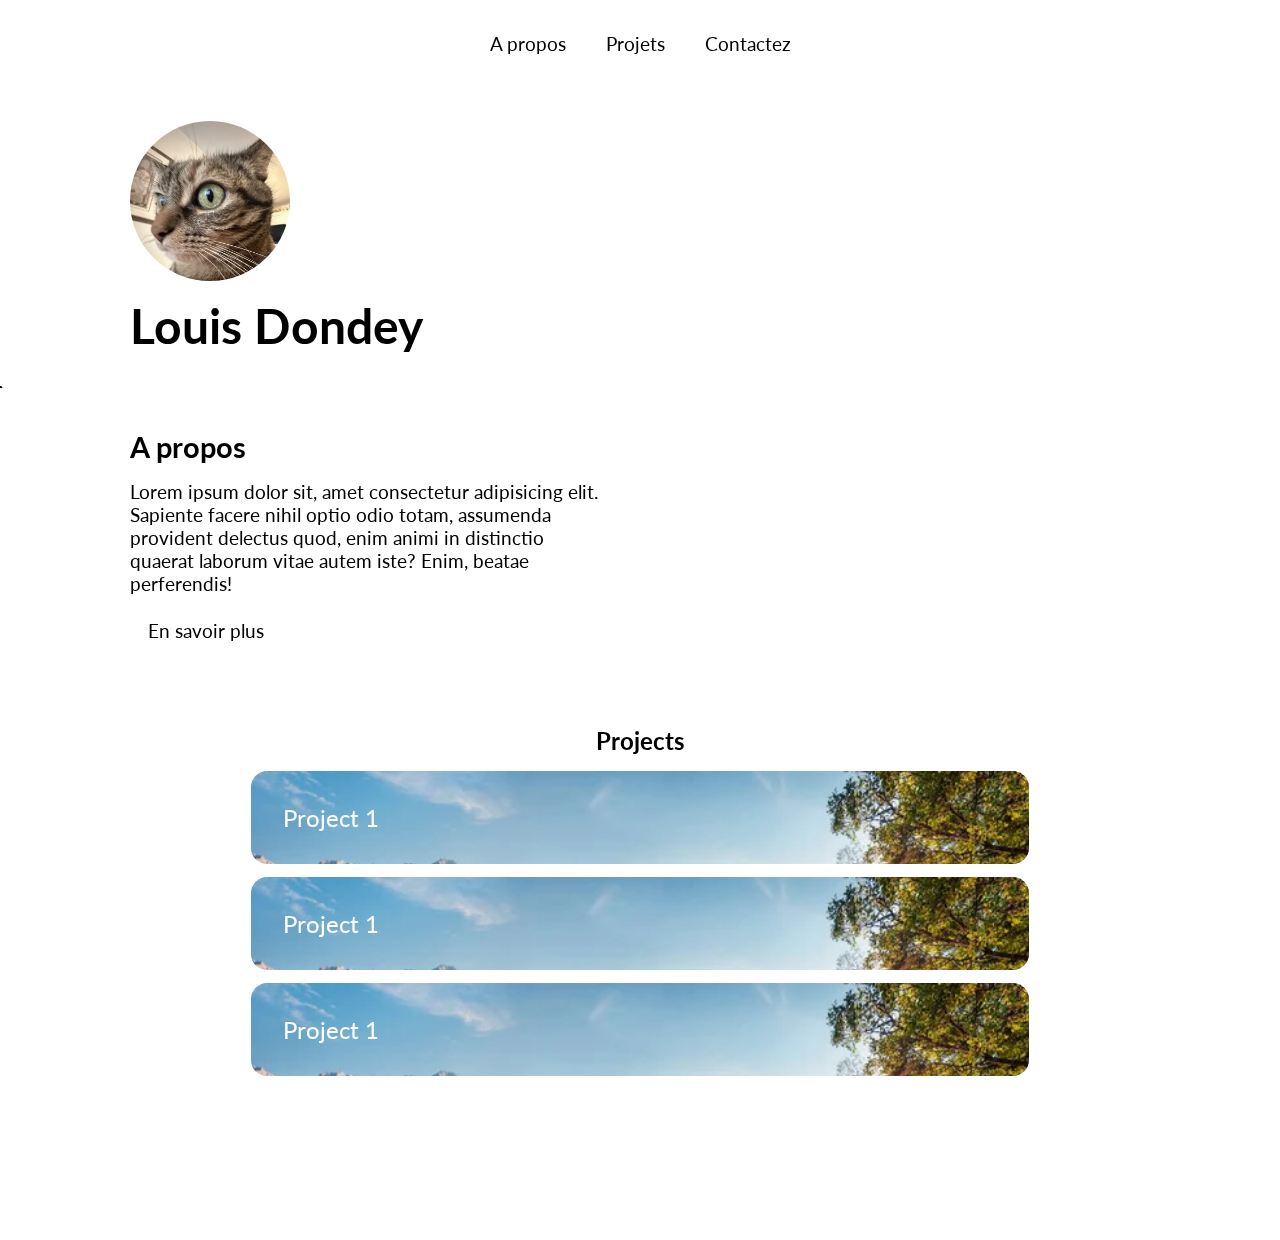
==== index.html @ 65bdb08b "ajout des fichiers" ====
<!DOCTYPE html>
<html lang="en">
<head>
    <meta charset="UTF-8">
    <meta name="viewport" content="width=device-width, initial-scale=1.0">
    <title>Portfolio - Louis DONDEY</title>
    <link rel="stylesheet" href="./assets/css/styles.css">
    <link rel="stylesheet" href="./assets/css/cursor_style.css">

    <link rel="preconnect" href="https://fonts.googleapis.com">
    <link rel="preconnect" href="https://fonts.gstatic.com" crossorigin>
    <link href="https://fonts.googleapis.com/css2?family=Lato:ital,wght@0,100;0,300;0,400;0,700;0,900;1,100;1,300;1,400;1,700;1,900&display=swap" rel="stylesheet">
    <link rel="stylesheet" href="https://cdnjs.cloudflare.com/ajax/libs/font-awesome/6.5.0/css/all.min.css">  

</head>
<body>

    <div class='cursor' id="cursor"></div>
    <div class='cursor-background' id="cursor-background"></div>
    
    <main>  
        <section class="container">
            <div class="cell header-left"></div>
            <div class="cell header">
                <div class="links">
                    <a class = "link-menu link" href="">A propos</a>
                    <a class = "link-menu link" href="">Projets</a>
                    <a class = "link-menu link" href="">Contactez</a>
                </div>
            </div>
            <div class="cell header-right"></div>
            <div class="cell main-top-left"></div>
            <div class="cell main-title">
                <div class="presentation">
                    <img src="./assets/img/IMG_1827.webp" alt="Photo" class="self-photo">
                    <h1>Louis Dondey</h1>
                </div>
            </div>
            <div class="cell main-top-right"></div>
            <div class="cell main-middle-left"></div>
            <div class="cell main-middle-about">
                <div class="about">
                    <h2>A propos</h2>
                    <p>Lorem ipsum dolor sit, amet consectetur adipisicing elit. Sapiente facere nihil optio odio totam, assumenda provident delectus quod, enim animi in distinctio quaerat laborum vitae autem iste? Enim, beatae perferendis!</p>
                    <a class="link about-link" href="">En savoir plus <div class="arrow"><i class="fa-solid fa-arrow-right link"></i></div></a>
                </div>
            </div>
            <div class="cell main-middle-decoration">
                <svg  version="1.0" xmlns="http://www.w3.org/2000/svg"  width="100%" height="100%" viewBox="0 0 450.000000 253.000000"  preserveAspectRatio="xMidYMid meet">  
                    <g transform="translate(-100.000000,400.000000) scale(0.150000,-0.150000)" fill="#ffffff" stroke="none"> 
                        <path d="M0 5009 c0 -55 44 -46 99 20 22 27 18 31 -37 31 -53 0 -62 -7 -62
                        -51z"/>
                        <path d="M75 4971 c-126 -143 -104 -164 63 -62 183 111 210 151 100 149 -77
                        -2 -97 -12 -163 -87z"/>
                        <path d="M289 4979 c-43 -45 -126 -109 -184 -142 -166 -95 -122 -110 50 -16
                        146 80 345 213 345 231 0 46 -142 -3 -211 -73z"/>
                        <path d="M446 4964 c-56 -52 -180 -134 -274 -184 -120 -63 -172 -101 -172
                        -127 0 -20 7 -33 15 -30 188 84 490 263 571 338 l104 97 -70 0 c-55 0 -92 -20
                        -174 -94z"/>
                        <path d="M620 4943 c-85 -88 -168 -144 -360 -244 -221 -115 -251 -136 -256
                        -186 l-7 -56 107 87 c58 47 174 116 256 153 314 141 512 244 580 302 l70 60
                        -140 -1 -140 -1 -110 -114z"/>
                        <path d="M989 4997 l-59 -62 85 55 c91 59 100 70 59 70 -15 0 -53 -28 -85 -63z"/>
                        <path d="M1070 4981 c-55 -42 -217 -141 -360 -221 -323 -179 -410 -243 -577
                        -420 l-133 -141 0 -144 1 -145 41 65 c23 35 43 76 46 90 9 53 55 116 76 102
                        13 -8 17 -4 8 10 -8 13 -1 29 17 35 17 7 25 22 18 35 -8 13 -6 16 3 8 9 -8 76
                        42 148 111 132 126 315 258 562 403 168 99 440 274 440 284 0 45 -202 -5 -290
                        -72z"/>
                        <path d="M1334 4982 c-53 -42 -228 -155 -390 -253 -472 -285 -627 -415 -802
                        -669 -126 -183 -142 -225 -142 -384 l1 -146 87 163 c280 521 508 749 1132
                        1132 83 51 195 124 250 164 l100 71 -70 -2 c-49 -1 -99 -24 -166 -76z"/>
                        <path d="M1510 4968 c-66 -50 -237 -164 -380 -252 -541 -336 -763 -566 -1039
                        -1080 -82 -153 -92 -186 -87 -278 l6 -104 86 211 c222 542 422 753 1104 1166
                        251 152 383 244 568 394 114 93 -131 39 -258 -57z"/>
                        <path d="M1740 4959 c-121 -109 -315 -243 -648 -447 -608 -371 -774 -565
                        -1014 -1178 l-78 -202 0 -315 0 -315 92 -70 c217 -166 410 -195 798 -121 609
                        116 949 80 1230 -127 77 -57 51 -12 -40 70 -251 226 -702 294 -1236 187 -815
                        -163 -1027 213 -601 1072 210 425 467 691 1059 1098 294 202 501 354 587 432
                        12 10 8 17 -10 16 -16 0 -78 -45 -139 -100z"/>
                        <path d="M1816 4942 c-73 -63 -244 -190 -380 -282 -852 -579 -1162 -952 -1325
                        -1593 -127 -502 152 -690 817 -549 650 139 1128 -12 1409 -443 172 -265 13
                        -358 -437 -255 -627 145 -949 58 -1501 -403 -159 -133 -314 -259 -344 -281
                        -30 -21 -55 -58 -55 -81 0 -33 34 -9 165 118 421 408 799 573 1305 571 687 -3
                        967 -179 1060 -666 73 -386 125 -512 265 -640 112 -103 180 -131 437 -177 239
                        -44 318 -82 386 -187 81 -123 102 -100 102 111 1 538 213 754 950 965 698 200
                        926 398 1133 985 178 504 495 770 615 516 68 -146 109 -162 401 -155 274 7
                        580 -10 621 -36 83 -51 -44 -202 -338 -399 -275 -184 -564 -407 -812 -627
                        -427 -380 -594 -475 -1180 -673 -627 -213 -921 -375 -1071 -591 -141 -203 -57
                        -230 140 -44 155 147 371 264 641 350 105 33 294 94 420 134 380 121 596 252
                        1050 631 364 304 806 569 1250 750 321 130 331 144 299 405 -26 211 -90 251
                        -452 284 -625 58 -662 71 -639 237 19 141 101 370 212 593 111 222 94 212
                        -129 -80 -232 -304 -312 -610 -189 -722 34 -31 94 -38 394 -51 937 -39 957
                        -272 67 -777 -408 -232 -600 -367 -843 -592 -350 -324 -470 -390 -1114 -610
                        -624 -212 -846 -329 -1045 -553 -56 -62 -101 -103 -101 -91 0 40 202 245 331
                        338 178 127 404 227 850 377 612 206 775 296 1109 610 261 245 339 299 950
                        657 371 218 462 302 429 398 -39 113 -347 186 -791 186 -320 0 -345 18 -335
                        248 11 254 100 418 448 832 79 94 214 287 300 430 169 280 402 630 542 813
                        101 133 103 137 38 137 -40 0 -87 -57 -283 -345 -129 -190 -377 -543 -551
                        -785 -869 -1211 -827 -1175 -1437 -1230 -592 -53 -829 -147 -1160 -456 -287
                        -269 -336 -277 -1233 -186 -757 77 -770 81 -1050 326 -383 335 -678 388 -1197
                        215 -382 -127 -520 -130 -651 -16 -459 404 70 1302 1232 2093 311 211 512 383
                        449 382 -22 -1 -100 -53 -174 -116z m3910 -2382 c139 -156 1 -586 -277 -864
                        -148 -148 -285 -227 -609 -356 -683 -269 -994 -464 -1102 -689 -193 -404 -532
                        -441 -883 -96 -164 162 -182 210 -166 433 12 164 8 199 -40 351 -62 196 -52
                        273 51 371 l61 59 505 13 c864 23 1132 110 1641 533 393 326 672 409 819 245z"/>
                        <path d="M5296 2521 c-101 -39 -252 -144 -499 -346 -424 -346 -772 -448 -1604
                        -472 -576 -16 -577 -17 -502 -255 54 -174 69 -303 47 -422 -29 -152 12 -256
                        156 -397 313 -308 646 -309 798 -2 94 189 151 262 259 324 123 73 112 84 -16
                        15 -58 -31 -159 -111 -225 -179 -158 -162 -262 -214 -430 -215 -330 -1 -552
                        227 -460 473 39 105 40 115 8 180 -93 196 114 305 784 416 573 94 994 268
                        1347 555 309 251 357 262 391 89 16 -87 31 -111 80 -137 203 -105 72 -327
                        -360 -607 -190 -124 -202 -134 -107 -95 398 165 595 344 708 644 140 372 -30
                        566 -375 431z"/>
                        <path d="M5040 2207 c-409 -353 -835 -537 -1493 -645 -343 -57 -687 -157 -687
                        -201 0 -9 13 -46 28 -83 25 -59 23 -78 -13 -179 -148 -411 556 -633 838 -264
                        76 100 245 202 571 345 364 160 532 250 806 431 399 263 463 379 263 479 -30
                        14 -46 46 -54 101 -22 167 -80 170 -259 16z m-44 -304 c16 -158 -467 -568
                        -914 -776 -103 -48 -260 -132 -350 -186 -329 -200 -614 -155 -663 105 -44 239
                        82 322 621 405 542 84 740 156 977 357 223 190 318 217 329 95z"/>
                        <path d="M4767 1834 c-45 -35 -122 -97 -170 -138 -192 -161 -434 -243 -927
                        -316 -470 -70 -559 -108 -545 -233 29 -257 297 -338 569 -173 64 38 238 132
                        386 207 419 212 860 553 860 664 0 76 -66 73 -173 -11z"/>
                        <path d="M1942 4939 c-71 -66 -233 -191 -360 -277 -1124 -762 -1645 -1583
                        -1256 -1982 121 -125 255 -148 454 -79 93 32 98 36 35 28 -244 -34 -441 157
                        -443 431 -3 458 473 1052 1315 1640 349 244 484 358 423 358 -22 0 -98 -54
                        -168 -119z"/>
                        <path d="M2225 5011 c-33 -27 -199 -147 -370 -265 -962 -667 -1411 -1363
                        -1123 -1740 118 -155 264 -182 518 -97 l140 47 -121 2 c-351 6 -481 279 -304
                        639 103 211 392 488 775 743 461 308 749 547 822 684 34 64 -260 52 -337 -13z"/>
                        <path d="M2553 4965 c-149 -201 -345 -368 -770 -653 -718 -482 -965 -828 -798
                        -1120 101 -177 308 -205 682 -92 384 115 545 73 870 -226 615 -567 1312 -560
                        2353 24 278 155 420 200 720 224 435 35 466 56 884 601 152 199 371 484 487
                        634 279 361 459 632 459 692 0 49 -66 -11 -116 -105 -122 -228 -317 -477 -576
                        -734 -190 -188 -298 -315 -392 -460 -246 -379 -500 -533 -989 -599 -180 -25
                        -229 67 -136 250 73 145 689 938 1153 1486 199 235 124 220 -109 -21 -309
                        -319 -384 -414 -699 -883 -513 -762 -730 -981 -1137 -1154 -588 -248 -1432
                        -203 -1552 84 l-30 72 -33 -68 c-53 -104 -110 -98 -285 29 -166 121 -316 202
                        -414 223 -95 21 -185 103 -185 168 0 63 11 80 240 373 212 270 238 314 431
                        740 230 507 264 618 185 606 -35 -5 -68 -63 -175 -306 -234 -536 -357 -737
                        -555 -904 -62 -53 -146 -128 -187 -166 l-74 -71 10 -141 c17 -243 -129 -339
                        -399 -261 -188 55 -223 96 -209 245 24 266 65 317 587 739 553 446 693 573
                        791 712 94 132 130 143 44 12 -101 -153 -272 -314 -749 -705 -259 -212 -494
                        -411 -523 -443 -95 -102 -131 -350 -61 -413 34 -31 35 -27 28 96 -13 203 55
                        282 599 692 240 181 478 398 544 497 43 65 65 38 32 -42 -87 -209 -391 -575
                        -619 -743 -150 -111 -173 -140 -201 -260 -37 -157 -127 -294 -193 -294 -14 0
                        -26 -9 -26 -20 0 -22 216 -28 268 -8 25 10 32 44 32 161 0 180 26 238 155 339
                        257 204 406 392 539 679 138 297 260 588 244 578 -10 -6 -18 -2 -18 10 0 50
                        -62 14 -127 -74z"/>
                        <path d="M2880 5027 c0 -165 -438 -1032 -676 -1337 -268 -344 -268 -361 20
                        -480 102 -43 254 -124 338 -182 85 -57 174 -110 199 -118 l45 -15 -16 168
                        c-32 320 -15 380 200 688 179 256 192 298 210 689 15 315 32 407 109 585 35
                        80 -25 27 -68 -60 -87 -178 -122 -315 -150 -578 -31 -296 -64 -392 -215 -630
                        -82 -129 -102 -180 -124 -316 -45 -285 -199 -360 -467 -230 -196 96 -202 196
                        -30 452 360 533 771 1397 664 1397 -23 0 -39 -13 -39 -33z"/>
                        <path d="M2986 5025 c-153 -429 -415 -941 -680 -1331 -163 -240 -161 -316 8
                        -410 216 -119 386 -74 386 101 1 118 43 225 161 406 108 167 156 320 178 570
                        20 222 66 389 164 584 85 171 38 139 -79 -53 -92 -150 -204 -450 -204 -547 0
                        -43 -238 -741 -284 -833 -88 -174 -230 -226 -316 -117 -87 109 -45 221 199
                        532 88 113 154 240 309 597 61 140 143 318 182 395 66 132 68 141 30 141 -23
                        0 -47 -16 -54 -35z"/>
                        <path d="M3014 4865 c-51 -107 -137 -301 -191 -430 -105 -250 -237 -477 -378
                        -650 -126 -155 -139 -289 -34 -358 65 -42 133 -14 189 78 56 92 50 107 -22 47
                        -155 -131 -200 -11 -71 188 25 39 56 109 70 156 54 185 196 267 170 98 -23
                        -151 9 -69 102 266 114 410 116 414 234 613 110 184 111 187 60 187 -26 0 -61
                        -53 -129 -195z"/>
                        <path d="M3392 4999 c-80 -95 -99 -199 -80 -439 45 -570 30 -647 -181 -967
                        -405 -615 -252 -845 559 -842 752 3 1241 303 1745 1071 362 552 491 724 730
                        970 272 280 266 268 130 267 l-105 -1 -173 -244 c-154 -218 -337 -501 -337
                        -523 0 -87 -365 -613 -543 -781 -468 -444 -1374 -738 -1943 -631 -240 46 -245
                        90 -42 413 204 326 263 538 240 867 -7 105 -19 268 -25 362 -13 187 22 360 95
                        462 70 99 11 112 -70 16z"/>
                        <path d="M3512 4999 c-84 -100 -99 -195 -81 -519 36 -628 -1 -809 -248 -1199
                        -172 -273 -171 -283 18 -323 352 -76 1011 48 1467 275 435 217 619 408 922
                        955 190 345 219 390 414 657 l157 215 -61 0 c-104 0 -441 -500 -723 -1074
                        -242 -493 -330 -560 -1057 -795 -496 -160 -646 -188 -833 -153 -237 43 -239
                        48 -148 332 107 334 143 565 159 1010 15 425 41 545 134 621 42 35 34 59 -20
                        59 -29 0 -69 -24 -100 -61z"/>
                        <path d="M3675 5005 c-96 -100 -118 -202 -135 -635 -18 -429 -54 -656 -157
                        -983 -68 -218 -62 -236 92 -268 216 -45 394 -18 845 131 747 246 793 279 1026
                        746 178 357 371 681 546 918 l108 146 -55 -1 c-107 -3 -359 -339 -615 -819
                        -283 -532 -404 -662 -780 -841 -770 -365 -1238 -308 -1072 131 59 157 80 293
                        101 676 23 391 66 569 182 759 l59 95 -46 0 c-26 0 -70 -25 -99 -55z"/>
                        <path d="M3773 4915 c-98 -200 -129 -353 -153 -757 -20 -361 -32 -432 -99
                        -621 -123 -346 313 -404 947 -126 427 188 545 303 802 784 182 342 324 566
                        467 735 l101 120 -61 6 c-33 4 -76 1 -94 -6 -18 -7 -37 -13 -43 -14 -30 -3
                        -204 -168 -241 -228 -24 -39 -49 -65 -55 -59 -6 6 -27 -4 -47 -22 -21 -18 -37
                        -26 -37 -17 0 24 -81 -53 -104 -100 -11 -22 3 -13 32 20 28 33 51 53 51 44 2
                        -28 -85 -133 -101 -123 -8 5 -22 -1 -30 -14 -9 -14 -6 -18 9 -9 37 23 36 21
                        -153 -395 -135 -297 -523 -457 -784 -323 -274 142 -330 718 -109 1125 82 150
                        61 163 -40 26 -143 -195 -169 -492 -83 -971 58 -319 60 -321 372 -319 246 1
                        379 51 528 196 106 104 131 149 371 661 56 120 106 213 113 207 6 -6 -11 -55
                        -38 -108 -27 -53 -83 -178 -126 -277 -242 -571 -554 -811 -988 -761 -230 27
                        -237 37 -289 394 -84 576 -60 751 142 1032 29 42 29 45 -2 45 -42 0 -139 -209
                        -194 -418 -31 -121 -41 -248 -51 -622 l-12 -470 56 -30 c98 -52 524 -38 710
                        23 322 107 415 213 709 808 196 396 364 683 385 661 6 -5 -18 -49 -51 -98 -34
                        -49 -153 -272 -264 -497 -359 -719 -480 -853 -863 -955 -199 -54 -379 -68
                        -546 -44 -201 29 -196 16 -180 492 20 601 50 769 183 1034 59 118 59 116 -11
                        116 -51 0 -65 -15 -129 -145z"/>
                        <path d="M4130 4984 c-177 -268 -195 -711 -40 -976 153 -260 680 -199 832 96
                        54 105 48 107 -34 16 -160 -177 -502 -189 -674 -24 -171 165 -173 577 -5 877
                        66 118 -2 127 -79 11z"/>
                        <path d="M4240 4970 c-193 -399 -98 -847 191 -902 345 -64 448 14 674 512 13
                        28 121 147 241 265 l218 215 -70 0 c-93 0 -288 -206 -415 -439 -216 -395 -238
                        -412 -494 -407 -404 8 -529 323 -294 743 57 103 57 103 21 103 -16 0 -48 -41
                        -72 -90z"/>
                        <path d="M4351 5014 c-59 -90 -115 -283 -117 -404 -4 -237 90 -314 389 -318
                        220 -3 255 21 380 255 91 171 200 328 304 439 64 68 65 74 8 73 -35 0 -73 -45
                        -172 -200 -245 -385 -478 -536 -711 -460 -150 50 -174 190 -82 478 55 174 56
                        221 1 137z"/>
                        <path d="M4402 4921 c-86 -271 -81 -358 24 -422 209 -127 463 12 703 388 154
                        240 88 232 -126 -17 -182 -212 -261 -270 -364 -270 -165 0 -218 154 -124 365
                        l43 95 -56 0 c-52 0 -60 -10 -100 -139z"/>
                        <path d="M4585 5035 c-65 -80 -79 -261 -25 -315 101 -101 256 -36 438 184 146
                        177 125 203 -39 47 -111 -106 -124 -113 -204 -107 l-85 6 1 105 c1 108 -36
                        142 -86 80z"/>
                        <path d="M4720 4990 c0 -105 126 -104 235 2 54 52 59 60 17 30 -74 -54 -152
                        -55 -166 -2 -19 73 -86 50 -86 -30z"/>
                        <path d="M6347 4795 c-1183 -1430 -1288 -1607 -932 -1568 440 47 700 203 935
                        561 105 161 207 283 369 442 263 257 389 411 524 634 113 190 115 196 41 196
                        -50 0 -63 -15 -123 -144 -113 -245 -197 -357 -451 -606 -159 -156 -263 -275
                        -295 -340 -190 -376 -504 -608 -848 -626 -318 -17 -288 51 410 916 138 171
                        331 405 430 520 99 116 194 226 210 245 26 31 25 35 -11 35 -27 0 -111 -86
                        -259 -265z"/>
                        <path d="M6385 4705 c-510 -600 -965 -1184 -965 -1238 0 -88 293 -74 492 23
                        155 76 335 250 431 418 137 239 181 294 344 430 216 181 414 460 482 677 29
                        93 -45 44 -98 -65 -42 -85 -100 -150 -250 -280 -227 -197 -271 -250 -374 -452
                        -200 -393 -498 -668 -743 -684 -192 -13 185 562 757 1156 127 132 251 269 276
                        305 l46 65 -48 0 c-38 0 -114 -77 -350 -355z"/>
                        <path d="M6742 4958 c-38 -55 -151 -183 -252 -284 -512 -515 -922 -1109 -735
                        -1065 259 60 465 247 634 572 112 217 133 243 385 489 180 176 272 282 285
                        325 24 86 -5 83 -67 -7 -26 -40 -130 -148 -229 -240 -208 -195 -315 -331 -489
                        -623 -186 -313 -373 -468 -390 -322 -13 112 76 239 416 587 321 329 516 548
                        560 631 48 88 -51 36 -118 -63z"/>
                        <path d="M6809 4906 c-64 -85 -238 -280 -388 -435 -149 -155 -306 -317 -348
                        -361 -83 -86 -163 -238 -143 -270 45 -73 162 37 322 303 163 271 307 451 556
                        697 201 198 216 220 154 220 -23 0 -81 -58 -153 -154z"/>
                        <path d="M7470 5020 c-18 -57 -227 -371 -376 -565 -69 -91 -202 -264 -294
                        -385 -708 -928 -721 -941 -980 -991 -84 -16 -82 -17 30 -9 297 23 380 81 683
                        482 300 398 963 1330 1054 1483 11 18 -2 25 -44 25 -43 0 -64 -12 -73 -40z"/>
                        <path d="M7450 4719 c-128 -187 -240 -335 -250 -329 -9 6 -24 0 -32 -13 -9
                        -14 -6 -18 9 -9 38 23 27 -6 -38 -100 -34 -49 -69 -84 -78 -79 -9 6 -29 -5
                        -44 -24 -24 -32 -24 -32 8 -8 94 74 -61 -153 -519 -760 -368 -489 -406 -513
                        -906 -568 -639 -70 -829 -145 -1154 -453 -257 -243 -303 -249 -1136 -166 -748
                        75 -741 73 -1015 304 -368 308 -667 380 -1045 250 -94 -33 -103 -39 -40 -28
                        399 69 677 -10 995 -284 284 -245 283 -244 1065 -324 882 -89 906 -85 1207
                        197 320 299 560 388 1226 455 258 25 398 65 512 143 118 81 668 816 1278 1707
                        323 472 300 430 239 430 -42 0 -86 -53 -282 -341z"/>
                        <path d="M7826 4865 c-420 -584 -881 -1362 -852 -1437 9 -25 6 -30 -14 -18
                        -16 10 -21 8 -13 -5 7 -11 -6 -63 -29 -115 -86 -193 -57 -330 76 -368 62 -18
                        63 -18 52 46 -24 148 109 491 249 644 289 316 413 461 538 628 156 210 368
                        529 465 702 l62 112 -60 2 c-56 1 -73 -17 -202 -209 -78 -116 -146 -206 -152
                        -200 -5 6 50 97 124 203 74 106 130 197 124 203 -6 6 -25 -17 -43 -51 -33 -63
                        -65 -87 -44 -32 20 52 0 33 -58 -55 -31 -47 -41 -73 -22 -58 50 41 40 7 -18
                        -62 -59 -70 -122 -185 -91 -166 12 7 22 8 22 0 0 -24 -426 -610 -436 -600 -6
                        6 3 27 20 46 46 53 66 94 39 77 -43 -27 -23 21 29 70 56 51 147 212 107 187
                        -15 -9 -21 -5 -16 11 5 15 25 29 45 32 23 3 31 -5 24 -24 -20 -53 6 -28 71 67
                        36 52 52 85 36 72 -16 -13 -38 -25 -49 -27 -11 -2 -24 -9 -30 -15 -5 -6 1 -5
                        15 3 14 8 25 5 25 -6 0 -22 -37 -49 -75 -55 -37 -5 -32 6 58 134 45 65 91 112
                        103 105 11 -7 14 -2 6 11 -19 30 187 325 216 309 13 -7 12 -1 -2 14 -54 59
                        -135 -38 -434 -516 -105 -168 -244 -375 -309 -460 -115 -152 -230 -350 -212
                        -368 5 -5 -32 -81 -82 -168 -128 -224 -183 -425 -126 -460 14 -8 18 -5 10 7
                        -56 90 71 361 268 574 162 174 736 927 935 1226 61 91 115 161 120 156 31 -31
                        -819 -1174 -1087 -1461 -145 -155 -172 -210 -184 -369 -16 -207 -89 -315 -116
                        -171 -17 90 2 188 62 323 26 60 38 102 26 95 -13 -8 -18 -2 -12 14 5 15 21 26
                        34 23 13 -4 18 3 12 14 -7 11 9 54 36 96 26 42 75 130 109 196 33 66 123 205
                        200 308 77 104 205 295 284 425 79 131 192 304 251 387 59 82 96 149 82 149
                        -15 0 -89 -88 -167 -195z m-224 -592 c-45 -62 -77 -124 -70 -140 11 -29 -19
                        -58 -68 -66 -15 -2 -23 7 -18 20 4 12 17 23 29 23 12 0 29 8 38 18 10 11 7 12
                        -8 4 -14 -8 -25 -9 -25 -2 0 23 185 272 194 262 5 -5 -27 -59 -72 -119z m-113
                        -248 c6 -15 -13 -59 -41 -96 -85 -112 -88 -87 -5 34 37 53 19 66 -38 30 -30
                        -19 -33 11 -4 40 29 29 75 25 88 -8z m-116 -153 c-5 -57 -47 -125 -65 -107 -8
                        8 -4 40 9 70 26 61 21 57 -93 -87 -57 -72 -36 -26 38 84 60 88 118 109 111 40z"/>
                        <path d="M8372 5027 c-96 -250 -589 -931 -983 -1361 -226 -245 -332 -499 -285
                        -685 29 -112 -21 -196 -90 -153 -24 15 -68 33 -96 39 -50 12 -81 59 -105 163
                        -5 22 -8 -9 -6 -70 4 -139 29 -153 326 -181 740 -70 751 -75 764 -391 12 -278
                        -33 -336 -350 -458 -510 -196 -839 -400 -1461 -904 -376 -305 -555 -397 -1056
                        -547 -461 -137 -751 -277 -888 -426 l-49 -53 154 0 c136 0 170 8 293 70 76 38
                        280 110 454 159 418 118 528 158 683 243 241 132 333 215 690 615 307 345 962
                        670 1422 706 789 60 1184 -504 1031 -1473 -53 -337 -55 -320 40 -320 66 0 80
                        7 80 39 0 21 10 45 22 52 16 10 14 19 -5 31 -22 15 -22 21 3 37 25 16 26 27 5
                        59 -13 22 -17 45 -8 50 13 8 24 232 30 612 1 50 -6 158 -16 240 -10 83 -19
                        188 -20 235 -2 46 -10 90 -17 98 -20 20 -17 147 3 147 9 0 28 35 43 79 66 200
                        -307 550 -690 649 -139 36 -178 74 -221 223 -67 231 -167 288 -543 309 -549
                        32 -527 170 163 1040 398 501 731 1024 731 1147 0 27 -36 12 -48 -20z"/>
                        <path d="M8396 4725 c-140 -423 -198 -520 -506 -846 -376 -397 -555 -711 -459
                        -807 54 -54 86 -20 62 66 -38 144 210 505 511 743 220 174 227 187 396 693 80
                        240 154 445 165 456 24 25 20 8 -119 -430 -162 -514 -202 -582 -455 -782 -369
                        -291 -563 -687 -366 -749 52 -17 61 -3 34 56 -41 89 124 361 380 625 194 201
                        244 270 407 562 177 317 237 748 104 748 -39 0 -56 -37 -154 -335z"/>
                        <path d="M8746 4886 c140 -413 60 -681 -328 -1096 -398 -427 -448 -550 -289
                        -729 111 -124 125 -152 153 -284 31 -147 44 -158 402 -335 372 -185 411 -185
                        84 -2 -266 149 -308 191 -308 308 0 120 -33 217 -100 302 -102 128 -87 180
                        169 580 329 516 529 1033 438 1133 -17 20 -60 92 -95 161 -54 110 -70 127
                        -124 132 l-61 6 59 -176z"/>
                        <path d="M8938 4971 c48 -128 62 -131 62 -14 0 95 -4 103 -48 103 l-48 0 34
                        -89z"/>
                        <path d="M8429 4997 c-67 -219 -311 -609 -623 -998 -713 -889 -767 -1057 -340
                        -1060 418 -2 592 -88 656 -325 37 -138 70 -170 225 -216 259 -76 475 -221 609
                        -408 l43 -60 0 124 c1 151 1 152 -409 347 -303 145 -336 173 -359 306 -38 214
                        -255 306 -681 290 l-180 -7 -6 95 c-11 173 173 471 504 818 232 242 301 331
                        362 467 64 143 235 651 223 663 -5 6 -16 -11 -24 -36z"/>
                        <path d="M8661 4758 c-2 -277 -100 -476 -450 -908 -358 -442 -443 -685 -258
                        -739 40 -12 44 -5 44 76 0 149 115 329 421 659 315 339 383 525 312 847 -50
                        226 -69 244 -69 65z"/>
                        <path d="M307 4621 c-243 -122 -307 -184 -307 -294 l0 -91 87 108 c89 109 200
                        207 343 303 115 77 59 65 -123 -26z"/>
                        <path d="M2311 4426 c-77 -82 -254 -237 -394 -342 -144 -109 -246 -199 -233
                        -206 27 -17 -4 -114 -63 -197 -23 -31 -41 -68 -41 -82 0 -56 -85 -161 -126
                        -155 -63 9 -61 40 11 144 64 95 155 250 155 267 0 4 -54 -39 -119 -96 -176
                        -153 -193 -379 -30 -395 81 -8 114 33 167 211 48 161 98 222 357 430 168 135
                        535 591 462 573 -4 -1 -70 -69 -146 -152z"/>
                        <path d="M8485 4324 c-47 -85 -103 -183 -127 -219 -23 -36 -38 -65 -33 -65 28
                        0 268 414 251 431 -4 4 -45 -62 -91 -147z"/>
                        <path d="M3237 4280 c-11 -206 -61 -327 -234 -566 -148 -204 -193 -331 -174
                        -486 16 -122 32 -122 67 2 13 44 66 151 119 237 52 86 128 212 169 279 93 152
                        124 293 105 481 -22 224 -42 244 -52 53z"/>
                        <path d="M8872 4198 c-128 -268 -291 -559 -416 -744 -111 -164 -118 -232 -36
                        -347 54 -75 68 -118 80 -235 19 -195 31 -211 255 -343 107 -63 206 -124 220
                        -135 16 -12 25 -12 25 0 0 11 -89 75 -199 143 -239 149 -238 148 -246 533 l-5
                        280 73 153 c40 84 142 262 226 396 l153 244 -6 152 -6 151 -118 -248z"/>
                        <path d="M1045 4145 c-533 -527 -721 -939 -567 -1241 115 -226 271 -252 683
                        -116 523 174 819 124 1179 -198 256 -229 268 -232 1040 -311 805 -81 840 -76
                        1108 176 75 71 189 163 253 204 208 134 373 175 1054 260 290 36 444 139 641
                        433 46 67 49 76 11 28 -254 -321 -310 -345 -972 -421 -401 -45 -627 -143 -877
                        -376 -297 -278 -326 -284 -1018 -214 -868 87 -855 83 -1130 318 -365 311 -608
                        357 -1084 205 -419 -134 -493 -137 -619 -27 -305 268 -154 765 415 1364 217
                        229 150 181 -117 -84z"/>
                        <path d="M8896 3926 c-111 -171 -222 -366 -208 -366 6 0 25 28 43 62 18 34 35
                        58 40 54 4 -4 -20 -61 -53 -127 -79 -155 -83 -639 -7 -742 45 -59 289 -204
                        289 -171 0 11 -20 25 -45 31 -25 6 -90 51 -145 100 l-100 88 -7 190 c-9 248
                        25 457 96 600 32 64 49 110 37 102 -12 -7 -17 -1 -13 13 7 20 78 51 77 33 0
                        -2 -27 -56 -60 -121 -33 -65 -60 -132 -59 -150 0 -18 42 47 92 144 51 97 96
                        172 101 167 5 -5 -2 -31 -15 -56 -22 -44 -22 -45 11 -14 45 43 26 115 -20 77
                        -45 -38 -36 8 10 50 22 20 40 51 40 68 -1 19 -18 5 -43 -34 -23 -36 -46 -62
                        -51 -57 -5 5 15 47 44 93 29 46 49 88 44 93 -5 5 -49 -52 -98 -127z"/>
                        <path d="M2654 4005 c-5 -8 -20 -51 -34 -95 -13 -44 -51 -121 -82 -172 -62
                        -98 -70 -128 -38 -148 70 -43 148 58 169 220 8 55 18 125 24 155 9 50 -18 77
                        -39 40z"/>
                        <path d="M8963 3706 c-61 -115 -136 -626 -91 -626 10 0 19 74 21 165 2 120 17
                        208 55 323 51 149 58 219 15 138z"/>
                        <path d="M8859 3590 c-46 -100 -59 -158 -59 -260 0 -176 32 -165 45 15 6 80
                        29 197 52 260 53 153 34 146 -38 -15z"/>
                        <path d="M7964 3623 c-73 -67 -264 -360 -264 -404 0 -37 55 -119 81 -119 11 0
                        19 27 19 59 0 94 57 240 152 386 97 151 99 160 12 78z"/>
                        <path d="M1499 3598 c-32 -44 -38 -67 -22 -83 16 -16 25 -11 34 17 7 21 20 58
                        30 83 25 62 10 56 -42 -17z"/>
                        <path d="M8954 3466 c-43 -181 -43 -310 -1 -392 18 -35 37 -53 41 -40 5 13 -6
                        50 -23 84 -39 75 -39 116 0 266 17 66 28 144 25 173 -5 37 -18 10 -42 -91z"/>
                        <path d="M8604 3123 c-5 -354 8 -389 183 -499 193 -122 213 -131 213 -95 0 17
                        -11 31 -24 31 -44 0 -295 161 -321 206 -15 27 -29 159 -36 344 l-11 300 -4
                        -287z"/>
                        <path d="M8743 3106 c7 -179 9 -186 77 -257 89 -92 180 -144 180 -101 0 16
                        -32 39 -71 52 -97 32 -123 82 -150 290 -31 237 -45 243 -36 16z"/>
                        <path d="M1770 3072 l-100 -27 152 -3 c263 -4 435 -77 668 -283 156 -138 217
                        -180 320 -219 78 -30 60 -12 -67 66 -64 40 -196 146 -292 235 -253 235 -435
                        297 -681 231z"/>
                        <path d="M5400 3046 c-89 -15 -265 -68 -255 -78 5 -5 67 5 137 21 70 16 200
                        38 288 48 l160 18 -140 0 c-77 0 -162 -4 -190 -9z"/>
                        <path d="M8840 2971 c0 -32 53 -91 82 -91 11 0 -1 27 -25 60 -50 68 -57 72
                        -57 31z"/>
                        <path d="M4570 2670 c-184 -103 -422 -198 -545 -219 -169 -29 -118 -56 88 -48
                        172 7 210 15 288 62 78 47 365 296 339 294 -6 0 -82 -40 -170 -89z"/>
                        <path d="M6170 2637 c-138 -78 -221 -201 -320 -478 -228 -637 -518 -896 -1210
                        -1080 -645 -172 -829 -329 -868 -739 l-10 -110 27 106 c89 349 221 465 674
                        593 317 89 442 133 577 201 374 187 715 561 886 970 133 318 205 396 305 331
                        27 -17 49 -44 49 -59 0 -43 51 -53 163 -31 159 30 562 24 607 -8 145 -106
                        -631 -786 -1170 -1026 -93 -42 -278 -137 -410 -212 -177 -101 -308 -157 -500
                        -217 -668 -207 -993 -454 -1081 -823 -21 -89 23 -64 73 40 141 295 492 511
                        1208 745 477 155 664 258 1050 582 136 115 306 257 378 317 123 103 446 340
                        691 507 215 146 135 178 -439 176 -371 -2 -418 11 -476 135 -48 100 -119 128
                        -204 80z"/>
                        <path d="M0 2361 c0 -23 8 -41 18 -41 41 0 222 -186 222 -228 0 -73 -100 -250
                        -172 -305 -50 -38 -68 -67 -68 -111 l0 -60 135 74 c74 41 262 159 417 262 386
                        258 583 331 843 312 158 -12 97 -76 -106 -114 -355 -66 -525 -161 -977 -540
                        -264 -221 -310 -268 -311 -317 l-1 -56 82 66 c408 332 767 606 859 656 220
                        118 623 131 964 32 283 -82 354 -64 246 64 -193 229 -668 306 -1221 199 -369
                        -71 -400 -74 -526 -51 -122 22 -236 73 -339 150 -63 48 -65 48 -65 8z"/>
                        <path d="M6096 2359 c-18 -11 -53 -71 -76 -134 -267 -713 -723 -1117 -1530
                        -1354 -562 -165 -638 -245 -682 -727 -16 -172 13 -193 62 -45 131 397 468 652
                        1108 841 221 66 325 113 538 244 74 45 248 134 388 197 391 176 583 315 1012
                        735 63 61 103 117 97 133 -14 37 -240 60 -411 43 -395 -41 -359 -43 -380 13
                        -25 67 -71 86 -126 54z m724 -128 c0 -55 -116 -163 -288 -268 -177 -108 -356
                        -246 -512 -395 -233 -223 -310 -142 -126 132 62 94 141 237 175 318 78 190
                        114 215 183 127 l50 -64 120 60 c194 98 398 144 398 90z"/>
                        <path d="M6579 2151 c-38 -14 -117 -50 -174 -78 -130 -66 -156 -66 -213 1
                        l-46 53 -35 -105 c-20 -59 -90 -187 -156 -286 -163 -243 -88 -292 115 -75 99
                        106 336 288 518 398 95 57 172 108 172 112 0 18 -112 5 -181 -20z"/>
                        <path d="M0 2181 c0 -24 24 -52 60 -71 33 -17 60 -36 60 -42 0 -22 -46 -99
                        -84 -141 -87 -96 -35 -144 59 -54 112 107 116 183 14 280 -82 77 -109 84 -109
                        28z"/>
                        <path d="M1090 2186 c-122 -31 -310 -131 -550 -295 -148 -101 -331 -218 -405
                        -259 -132 -74 -135 -77 -135 -157 0 -75 3 -79 35 -52 19 16 125 106 235 200
                        388 333 565 452 786 528 120 42 139 60 34 35z"/>
                        <path d="M2236 2032 c7 -61 -2 -81 -59 -135 l-67 -63 117 12 c145 14 144 13
                        96 107 -73 141 -97 162 -87 79z"/>
                        <path d="M1027 1944 c-184 -65 -1111 -784 -1011 -784 17 0 243 180 504 400
                        430 363 801 464 1298 352 180 -40 205 -31 47 18 -177 55 -699 63 -838 14z"/>
                        <path d="M7588 1698 c-146 -24 -435 -129 -602 -218 -372 -199 -488 -294 -821
                        -674 -266 -304 -553 -465 -1113 -625 -197 -56 -395 -119 -440 -140 l-82 -38
                        146 -1 c121 -2 161 6 230 47 46 27 204 84 350 129 453 136 635 247 1117 685
                        632 574 788 659 1242 673 459 14 628 -75 715 -376 8 -27 65 -158 127 -290 138
                        -294 154 -484 59 -735 l-51 -135 127 0 c147 0 128 -31 179 300 77 508 -1 880
                        -249 1181 -156 189 -551 281 -934 217z"/>
                        <path d="M1100 1651 c-249 -52 -523 -179 -730 -337 -171 -130 -370 -342 -370
                        -393 0 -45 11 -38 115 70 388 405 867 617 1395 618 367 1 455 -57 561 -374 38
                        -111 78 -182 149 -263 103 -118 105 -123 139 -292 18 -87 47 -141 142 -260
                        108 -135 199 -314 199 -391 0 -20 22 -29 71 -29 70 0 71 1 40 44 -40 57 -39
                        82 4 135 l36 44 129 -41 c72 -23 167 -50 212 -62 45 -11 116 -43 156 -70 49
                        -33 101 -50 156 -50 l82 0 -38 43 c-58 65 -187 115 -406 157 -413 78 -550 233
                        -650 733 -87 436 -220 599 -562 688 -208 54 -643 70 -830 30z"/>
                        <path d="M1320 1539 c-543 -49 -1320 -516 -1320 -794 l0 -87 99 119 c587 705
                        1351 915 1652 453 35 -55 93 -136 129 -180 35 -44 99 -140 142 -213 43 -73
                        149 -228 236 -344 137 -183 182 -266 252 -468 18 -50 134 -31 119 20 -29 92
                        -109 228 -198 335 -88 105 -103 139 -151 335 -14 53 -58 126 -121 198 -72 82
                        -111 150 -139 243 -105 338 -259 423 -700 383z"/>
                        <path d="M7408 1461 c-301 -48 -476 -156 -988 -611 -582 -517 -726 -607 -1180
                        -740 -334 -98 -347 -109 -130 -109 467 -2 746 150 1425 776 500 461 916 637
                        1306 553 393 -85 685 -733 553 -1225 -43 -161 25 -152 78 10 78 235 57 435
                        -75 715 -61 132 -127 282 -146 334 -88 244 -427 364 -843 297z"/>
                        <path d="M1036 1391 c-328 -91 -1039 -646 -1035 -810 0 -20 16 -10 44 29 67
                        94 182 197 483 433 349 275 363 282 572 293 330 16 431 -48 561 -361 91 -218
                        168 -311 468 -564 129 -109 224 -243 243 -345 12 -62 68 -96 68 -41 0 63 -129
                        282 -266 452 -82 103 -178 238 -211 300 -33 62 -106 170 -162 239 -55 70 -101
                        135 -101 145 0 42 -138 169 -230 212 -114 53 -280 60 -434 18z"/>
                        <path d="M969 1261 c-135 -21 -151 -31 -457 -276 -421 -337 -512 -437 -512
                        -557 0 -48 10 -41 97 74 234 307 647 629 874 680 222 50 319 -15 499 -329 216
                        -377 242 -408 450 -528 213 -122 286 -183 321 -267 24 -58 79 -81 79 -33 -1
                        81 -130 239 -314 386 -254 203 -296 254 -387 474 -142 344 -292 431 -650 376z"/>
                        <path d="M7347 1243 c-269 -80 -490 -222 -844 -546 -481 -438 -643 -560 -863
                        -651 l-110 -45 140 -1 140 0 154 135 c85 74 281 252 437 395 616 568 964 761
                        1294 720 389 -48 534 -290 559 -935 11 -289 15 -315 49 -315 20 0 37 7 37 15
                        0 8 10 94 22 190 38 311 -58 632 -264 881 -143 173 -467 241 -751 157z"/>
                        <path d="M7447 1180 c-297 -62 -639 -302 -1234 -866 -153 -145 -292 -274 -310
                        -288 -28 -21 -23 -25 37 -25 48 -1 78 11 94 37 266 426 1143 1069 1497 1097
                        450 36 776 -633 531 -1091 -22 -42 -20 -44 55 -44 98 0 109 56 82 394 -50 614
                        -305 880 -752 786z"/>
                        <path d="M826 1071 c-249 -116 -513 -338 -706 -595 l-120 -158 0 -159 c0 -88
                        7 -159 15 -158 21 1 346 465 426 609 262 467 640 505 915 90 198 -299 225
                        -326 423 -428 162 -84 321 -210 321 -255 0 -9 18 -17 40 -17 95 0 -47 143
                        -250 251 -190 102 -254 167 -385 389 -293 500 -394 564 -679 431z"/>
                        <path d="M7410 1057 c-297 -69 -876 -483 -1213 -867 -137 -156 -153 -181 -116
                        -187 31 -5 81 36 196 160 526 572 681 676 1008 677 315 0 284 -93 -75 -230
                        -393 -150 -619 -283 -817 -482 l-116 -118 62 -6 c53 -6 79 10 169 100 343 341
                        900 497 1275 357 191 -72 250 -196 192 -406 -12 -42 -9 -55 14 -55 120 0 120
                        525 0 761 -66 132 -80 127 -18 -6 145 -312 -37 -421 -191 -115 -44 88 -103
                        174 -131 192 -163 107 -61 234 127 158 l74 -30 -47 40 c-87 74 -232 95 -393
                        57z"/>
                        <path d="M7660 943 c0 -8 28 -42 63 -74 34 -33 92 -124 129 -204 72 -157 145
                        -206 117 -80 -17 77 -115 256 -164 301 -43 38 -145 79 -145 57z"/>
                        <path d="M677 843 c-68 -44 -116 -99 -179 -206 -47 -81 -161 -252 -252 -380
                        -191 -269 -187 -257 -98 -257 61 0 74 11 129 105 346 598 441 704 615 690 135
                        -10 196 -57 356 -272 88 -118 188 -222 298 -309 91 -72 182 -150 203 -173 30
                        -33 61 -41 158 -41 l120 0 -47 50 c-25 27 -124 89 -218 138 -201 104 -295 196
                        -447 434 -183 285 -413 365 -638 221z"/>
                        <path d="M7070 761 c-107 -18 -153 -45 -331 -192 -195 -162 -573 -554 -543
                        -564 13 -5 93 63 178 150 234 238 472 384 856 526 99 37 189 74 199 83 22 19
                        -243 17 -359 -3z"/>
                        <path d="M772 719 c-91 -27 -144 -90 -325 -387 -221 -360 -215 -332 -72 -332
                        123 0 181 27 333 154 266 222 533 209 778 -39 68 -69 129 -115 149 -111 23 4
                        -2 36 -86 105 -200 166 -289 256 -369 371 -94 137 -150 190 -245 229 -82 34
                        -82 34 -163 10z m222 -118 c161 -98 141 -281 -31 -281 -97 0 -198 -51 -287
                        -142 -249 -257 -351 -21 -125 288 126 171 298 224 443 135z"/>
                        <path d="M723 566 c-125 -24 -321 -357 -240 -408 56 -36 114 -15 209 75 108
                        102 195 147 286 147 119 0 92 99 -45 161 -82 38 -119 42 -210 25z m194 -64
                        c47 -30 7 -98 -73 -123 -41 -14 -117 -46 -170 -72 -123 -62 -147 -46 -89 58
                        71 129 237 197 332 137z"/>
                        <path d="M687 431 c-60 -26 -100 -65 -83 -82 13 -12 236 79 236 96 0 24 -84
                        16 -153 -14z"/>
                        <path d="M7140 409 c-145 -38 -452 -190 -540 -268 l-70 -62 74 48 c91 59 559
                        247 659 264 226 39 604 -169 604 -333 0 -119 62 -60 69 65 13 256 -374 396
                        -796 286z"/>
                        <path d="M6895 213 c-267 -113 -416 -198 -366 -209 15 -4 63 17 106 45 428
                        283 885 309 1057 60 72 -105 128 -140 128 -81 0 118 -292 279 -520 288 -143 5
                        -163 0 -405 -103z"/>
                        <path d="M980 239 c-146 -25 -443 -224 -351 -235 32 -4 94 20 169 66 267 165
                        419 167 591 8 107 -98 142 -103 50 -6 -124 129 -303 194 -459 167z"/>
                        <path d="M6850 113 c-193 -96 -212 -110 -153 -111 45 -1 88 15 130 51 202 170
                        676 178 753 12 17 -36 45 -64 65 -65 32 0 31 7 -10 70 -66 102 -153 135 -375
                        144 l-190 8 -220 -109z"/>
                        <path d="M992 118 c-89 -21 -230 -102 -197 -113 12 -4 58 11 103 34 106 54
                        246 54 334 0 37 -23 88 -39 113 -35 39 6 33 13 -45 59 -107 63 -202 79 -308
                        55z"/>
                        <path d="M2889 73 l56 -73 161 0 c192 0 188 9 -30 73 -91 27 -183 55 -204 61
                        -33 11 -30 1 17 -61z"/>
                        <path d="M7150 101 c115 -8 181 -25 233 -56 97 -61 180 -64 127 -5 -52 57
                        -156 80 -350 77 l-170 -3 160 -13z"/>
                        <path d="M6880 57 c-40 -25 -59 -47 -45 -52 14 -5 53 15 87 43 74 63 53 67
                        -42 9z"/>
                        <path d="M6942 22 c-18 -12 46 -18 170 -18 121 1 183 7 158 17 -55 22 -293 23
                        -328 1z"/>
                    </g>
                </svg>

            </div>
            <div class="cell main-middle-right"></div>
            <div class="cell main-middle-projects">
                <h2>Projects</h2>
                <div class="projects">
                    <a class="project" href="">
                        <span>Project 1</span>
                    </a>
                    <a class="project" href="">
                        <span>Project 1</span>
                    </a>
                    <a class="project" href="">
                        <span>Project 1</span>
                    </a>
                </div>
            </div>
            <div class="cell main-bottom-left"></div>
            <div class="cell main-bottom-decoration"></div>
            <div class="cell main-bottom-projects"></div>
            <div class="cell main-bottom-right"></div>
            
            <div class="cell main-footer-left"></div>
            <div class="cell main-footer"></div>
            <div class="cell main-footer-right"></div>
        </section>
    </main>

    <footer>

    </footer>
</body>
<script src="./assets/js/script.js"></script>
</html>
---- assets/css/styles.css ----
* {
    font-family: "Lato", sans-serif;
    margin: 0;
    padding: 0;
}

body {
    background-color: white;
    display: flex;
    flex-direction: column;
    align-items: center;
    justify-content: center;
}

/* MAIN */

/* GRID -- GRID-CONTENT */
.container {  
    display: grid;
    grid-template-columns: minmax(6rem, 0px) repeat(2, minmax(10rem,60rem)) minmax(6rem, 0px); 
    grid-template-rows: repeat(6, auto); 
    gap: 2px 2px;
    grid-auto-flow:row;
    grid-template-areas:
        "header-left header header header-right"
        "main-top-left main-title main-title main-top-right"
        "main-middle-left main-middle-about main-middle-decoration main-middle-right"
        "main-middle-left main-middle-projects main-middle-projects main-middle-right"
        "main-bottom-left main-bottom-decoration main-bottom-projects main-bottom-right"
        "main-footer-left main-footer main-footer main-footer-right";
}


/* HEADER */
.header-right { grid-area: header-right; }

.header { grid-area: header; }

.header-left { grid-area: header-left; }


/* TITLE */
.main-top-right { grid-area: main-top-right; }

.main-title { grid-area: main-title; }

.main-top-left { grid-area: main-top-left; }


/* MIDDLE */
.main-middle-right { grid-area: main-middle-right; }

.main-middle-about { grid-area: main-middle-about; }

.main-middle-decoration { grid-area: main-middle-decoration; }

.main-middle-left { grid-area: main-middle-left; }

.main-middle-projects { grid-area: main-middle-projects; }

/* BOTTOM */
.main-bottom-right { grid-area: main-bottom-right; }

.main-bottom-projects { grid-area: main-bottom-projects; }

.main-bottom-decoration { grid-area: main-bottom-decoration; }

.main-bottom-left { grid-area: main-bottom-left; }

/* FOOTER */
.main-footer-right { grid-area: main-footer-right; }

.main-footer { grid-area: main-footer; }

.main-footer-left { grid-area: main-footer-left; }





.cell {
    background-color: white;
    width: auto;
    display: flex;
    padding: 2rem;
}






/* HEADER */
.header {
    align-items: center;
    justify-content: center;
    flex-direction: row;
}

.menu {
    width: 50%;
}

.links {
    display: flex;
    align-items: center;
    justify-content: center;
    gap: calc(8px + 2rem);
}

.link-menu {
    font-size: 120%;
    color:black;
    text-decoration: none;
}




/* MAIN -- TITLE */
.main-title {
    align-items: center;
    justify-content: left;
}

.main-title .presentation {
    display: flex;
    flex-direction: column;
    justify-content: center;
    align-items: left;
    height: 50%;
    width: 50%;
    gap: 1rem;
}

.main-title h1 {
    font-size: 300%;
    width: fit-content;
}

.main-title .self-photo {
    border-radius: 100%;
    width: 10rem;
    height: 10rem;
}



/* MAIN -- MIDDLE */
/* ABOUT */
.main-middle-about .about{
    font-size: 1.2rem;
    display: flex;
    flex-direction: column;
    justify-content: center;
    height:auto;
    gap: 1rem;
}

.about-link {
    display: flex;
    width: 30%;
    align-items: center;
    justify-content: space-between;
    text-decoration: none;
    color: black;
    border-radius: 2rem;
    padding: 0.4rem;
    padding-left: 1rem;
    padding-right: 1rem;
    border: transparent 2px solid;
    transition: all 100ms ease-in-out;
    background-color: transparent;
    width: 80%;
}

.arrow {
    color: transparent;
    transition: all 100ms ease-in;
}

.slidein {
    animation-duration: 1000ms;
    animation-name: slidein;
    color: black;
}

.open {
    animation-duration: 1000ms;
    animation-name: open;
    border-color: black;
}

@keyframes open {
    0% {
        width: 50%;
      }
    
    50% {
        width: 90%;
        border-color: black; 
      }
    
    100% {
        width: 80%;
    }
}

@keyframes slidein {
    0% {
        transform: translateX(-50%);
      }
    
    50% {
        transform: translateX(70%);
      }
    
    100% {
        transform: translateX(0%);
    }
}

.hover-frames {
    animation-name: hover-frames;
    animation-duration: 100ms;
    size : 20%
}

@keyframes hover-frames {
    0% {
        size: 0%;
      }
    
    50% {
        size: 50%;
      }
    
    100% {
        size: 20%;
    }
}

.main-middle-decoration {
    background-color: transparent;
    padding: 0;
}

.main-middle-decoration svg {
    width: auto;
}

/* PROJECTS */
.main-middle-projects {
    flex-direction: column;
    width: auto;
    align-items: center;
    justify-content: center;
    gap: 1rem;
}

.main-middle-projects .projects {
    display: flex;
    align-items: center;
    flex-direction: column;
    width: 100%;
    gap: 0.8rem;
}

.main-middle-projects .projects .project {
    display: flex;
    align-items: center;
    justify-content: left;
    padding: 2rem;
    height: fit-content;
    width: 70%;
    border-radius: 1rem;
    text-decoration: none;
    background-image: url("../img/projet-test.jpg");
    background-size: 100%;
}

.main-middle-projects .projects .project span {
    color: white;
    font-size: 1.5rem;
}
/* https://grid.layoutit.com <= incroyable */



@media screen and (max-width: 1000px) {
    .main-title {
        justify-content: center;
    }
    .main-title .presentation {
        flex-direction: row;
        justify-content: center;
        align-items: center;
        gap: 20px;
        padding: 0;
    }
}


@media screen and (max-width: 850px) {
    .container {
        gap: 2px 2px;
        grid-template-areas:
        "header-left header header header-right"
        "main-top-left main-title main-title main-top-right"
        "main-middle-left main-middle-about main-middle-about main-middle-right"
        "main-middle-left main-middle-projects main-middle-projects main-middle-right"
        "main-bottom-left main-bottom-decoration main-bottom-projects main-bottom-right"
        "main-footer-left main-footer main-footer main-footer-right";
    }   
}

@media screen and (max-width: 600px) {
    .header {
        text-align: center;
    }
    .main-title .presentation img {
        display: none;
    }
}
---- assets/css/cursor_style.css ----
.cursor {
    position: fixed;
    border-radius: 50%;
    transform: translateX(-50%) translateY(-50%);
    pointer-events: none;
    left: -100px;
    top: 50%;
    background-color: transparent;
    z-index: 10;
    backdrop-filter: invert();
    height: 30px;
    width: 30px;
    transition: all 100ms ease-out;
  }


.hover-cursor {
    height: 10px;
    width: 10px;
}


.cursor-background {
  position: fixed;
    border-radius: 50%;
    transform: translateX(-50%) translateY(-50%);
    pointer-events: none;
    left: -100px;
    top: 50%;
    background-color: transparent;
    z-index: -10;
    backdrop-filter: invert();
    height: 15rem;
    width: 15rem;
}
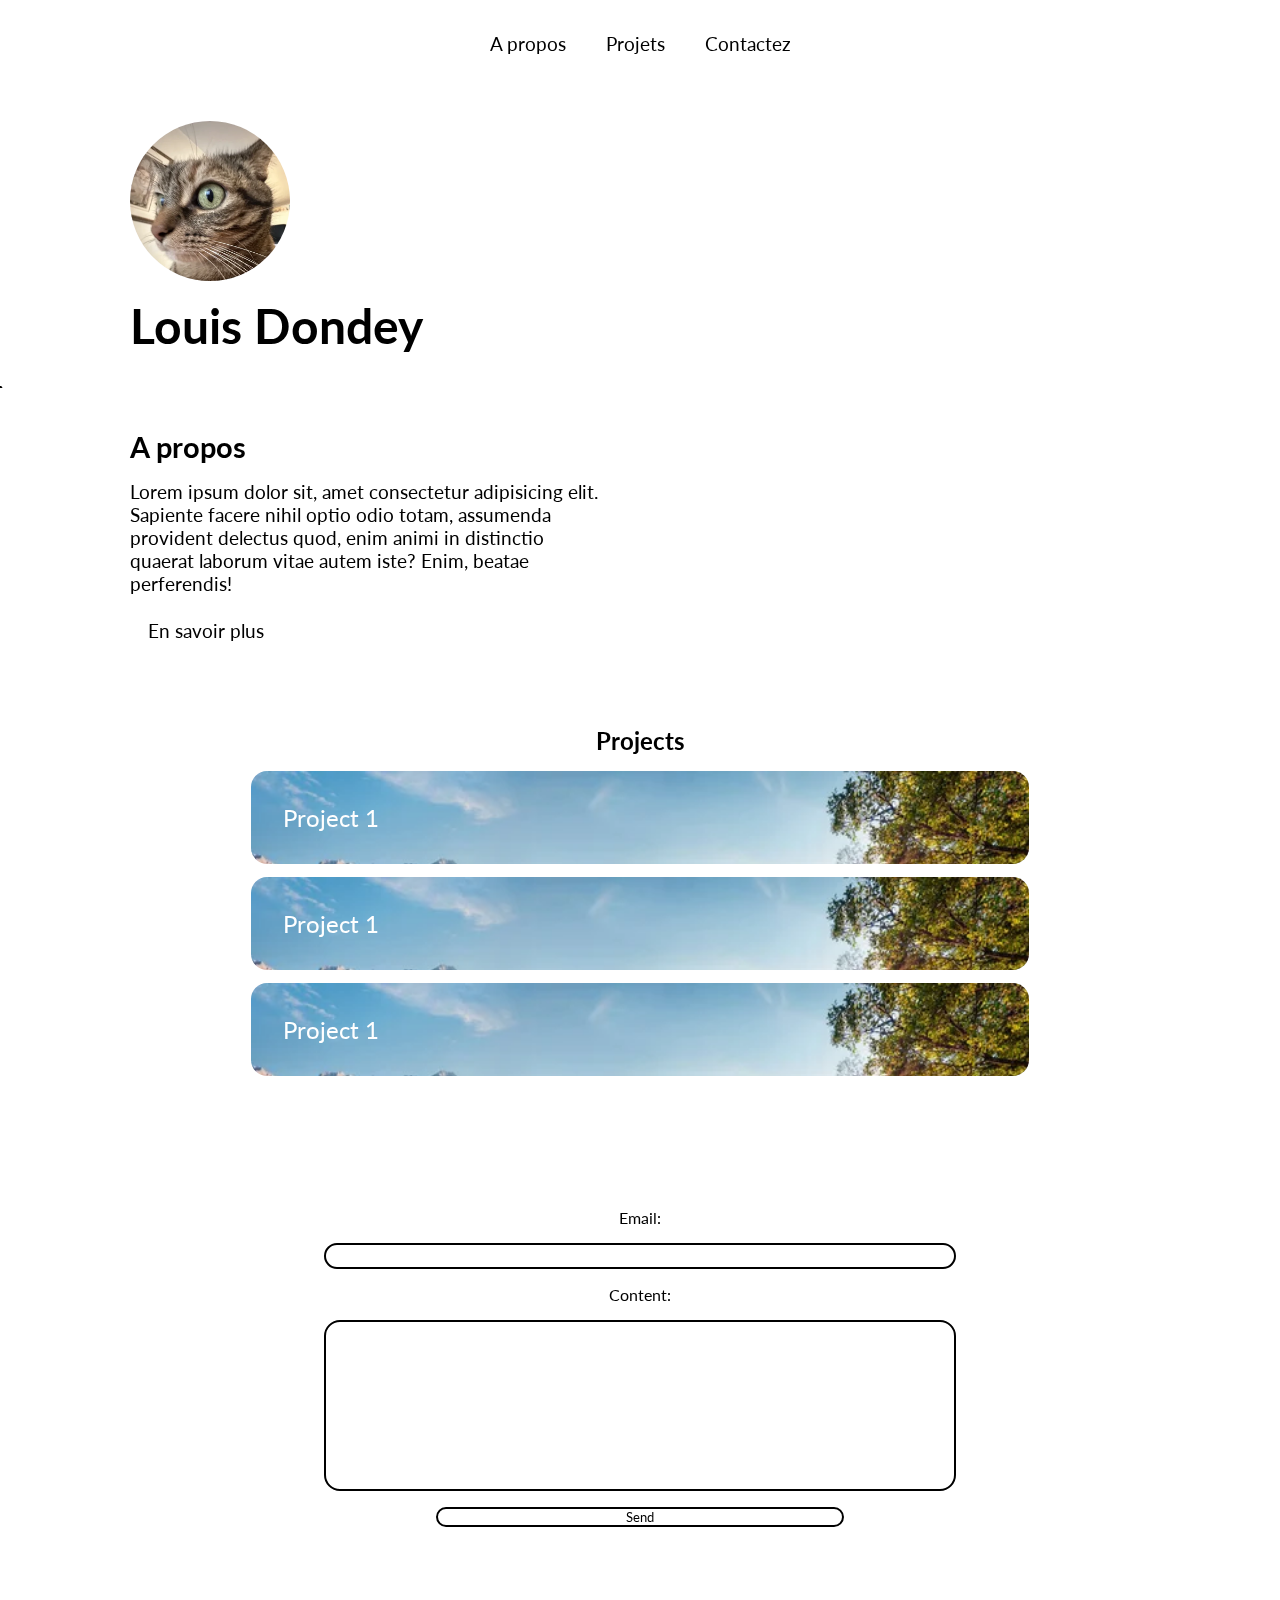
==== commit 71a26dcf: "ajout d'un form a ameliorer" ====
--- a/index.html
+++ b/index.html
@@ -37,6 +37,7 @@
                 </div>
             </div>
             <div class="cell main-top-right"></div>
+
             <div class="cell main-middle-left"></div>
             <div class="cell main-middle-about">
                 <div class="about">
@@ -509,7 +510,17 @@
             </div>
             <div class="cell main-bottom-left"></div>
             <div class="cell main-bottom-decoration"></div>
-            <div class="cell main-bottom-projects"></div>
+            <div class="cell main-bottom-language"></div>
+            <div class="cell main-bottom-right"></div>
+
+            <div class="cell main-bottom-left"></div>
+            <div class="cell main-bottom-contact">
+                <form id="form_contact" method="post" action="/submit">
+                    <label for="email_input">Email:</label><input type="text" name="email" id="email_input">
+                    <label for="content_input">Content:</label><textarea type="text" name="content" id="content_input"></textarea>
+                    <button id= "log_button" type="submit">Send</button>
+                </form>
+            </div>
             <div class="cell main-bottom-right"></div>
             
             <div class="cell main-footer-left"></div>
--- a/assets/css/styles.css
+++ b/assets/css/styles.css
@@ -26,7 +26,8 @@
         "main-top-left main-title main-title main-top-right"
         "main-middle-left main-middle-about main-middle-decoration main-middle-right"
         "main-middle-left main-middle-projects main-middle-projects main-middle-right"
-        "main-bottom-left main-bottom-decoration main-bottom-projects main-bottom-right"
+        "main-bottom-left main-bottom-decoration main-bottom-language main-bottom-right"
+        "main-bottom-left main-bottom-contact main-bottom-contact main-bottom-right"
         "main-footer-left main-footer main-footer main-footer-right";
 }
 
@@ -61,9 +62,11 @@
 /* BOTTOM */
 .main-bottom-right { grid-area: main-bottom-right; }
 
-.main-bottom-projects { grid-area: main-bottom-projects; }
+.main-bottom-projects { grid-area: main-bottom-language; }
 
 .main-bottom-decoration { grid-area: main-bottom-decoration; }
+
+.main-bottom-contact { grid-area: main-bottom-contact; }
 
 .main-bottom-left { grid-area: main-bottom-left; }
 
@@ -277,7 +280,13 @@
     text-decoration: none;
     background-image: url("../img/projet-test.jpg");
     background-size: 100%;
-}
+    transition: all 0.1s ease;
+}
+
+.main-middle-projects .projects .project:hover{
+    transform: scale(1.05);
+}
+
 
 .main-middle-projects .projects .project span {
     color: white;
@@ -286,6 +295,66 @@
 /* https://grid.layoutit.com <= incroyable */
 
 
+
+
+/* ================= 
+
+        Bottom
+
+   ================= */
+
+.main-bottom-contact {
+    display: flex;
+    justify-content: center ;
+}
+
+#form_contact {
+    display: flex;
+    flex-direction: column;
+    width: 100%;
+    align-items: center;
+    gap: 1rem;
+}
+
+#email_input {
+    border-style: solid;
+    border-width: 0.15rem;
+    border-color: black;
+
+    width: 60%;
+    border-radius: 2rem;
+    padding-left: 0.5rem;
+    padding-right: 0.5rem;
+    padding-top: 0.2rem;
+    padding-bottom: 0.2rem;
+}
+
+#content_input {
+    border-style: solid;
+    border-width: 0.15rem;
+    border-color: black;
+    border-radius: 1rem;
+
+    height: 10rem;
+    width: 60%;
+    padding-left: 0.5rem;
+    padding-right: 0.5rem;
+    padding-top: 0.2rem;
+    padding-bottom: 0.2rem;
+
+    resize: none;
+}
+
+#log_button {
+    border-style: solid;
+    border-width: 0.15rem;
+    border-color: black;
+    border-radius: 1rem;
+
+    background-color: transparent;
+
+    width: 40%;
+}
 
 @media screen and (max-width: 1000px) {
     .main-title {
@@ -309,7 +378,8 @@
         "main-top-left main-title main-title main-top-right"
         "main-middle-left main-middle-about main-middle-about main-middle-right"
         "main-middle-left main-middle-projects main-middle-projects main-middle-right"
-        "main-bottom-left main-bottom-decoration main-bottom-projects main-bottom-right"
+        "main-bottom-left main-bottom-decoration main-bottom-language main-bottom-right"
+        "main-bottom-left main-bottom-contact main-bottom-contact main-bottom-right"
         "main-footer-left main-footer main-footer main-footer-right";
     }   
 }
